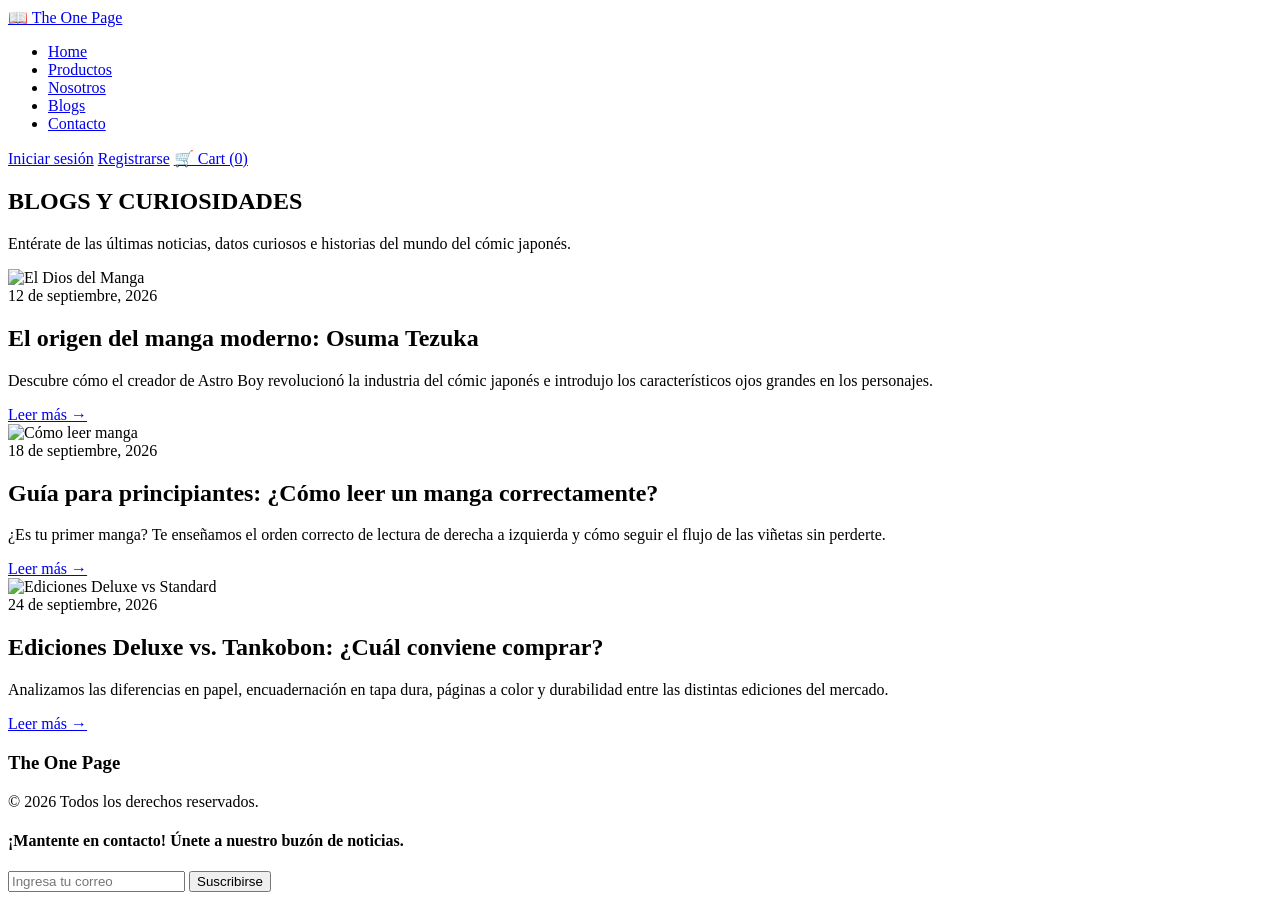
==== blogs.html @ c8a442aa "página de blogs, con 3 artículos" ====
<!DOCTYPE html>
<html lang="es">
<head>
    <meta charset="UTF-8">
    <meta name="viewport" content="width=device-width, initial-scale=1.0">
    <title>Blogs y Curiosidades - The One Page</title>
    <link rel="stylesheet" href="css/styles.css">
</head>
<body>
    <!-- encabezado y navegación principal -->
    <header class="header-main">
        <div class="logo-container">
            <a href="index.html" class="brand-logo">📖 The One Page</a>
        </div>

        <nav class="nav-menu">
            <ul>
                <li><a href="index.html">Home</a></li> 
                <li><a href="productos.html">Productos</a></li> 
                <li><a href="nosotros.html" class="active">Nosotros</a></li> 
                <li><a href="blogs.html">Blogs</a></li> 
                <li><a href="contacto.html">Contacto</a></li>
            </ul>
        </nav>

        <div class="user-cart-actions">
            <a href="login.html" class="btn-link">Iniciar sesión</a>
            <a href="registro.html" class="btn-link">Registrarse</a>
            <a href="carrito.html" class="cart-btn">🛒 Cart (<span id="cart-count">0</span>)</a>
        </div>
    </header>
    
    <!-- contenido principal -->
    <main class="main-content">
        <section class="blog-header">
            <h1>BLOGS Y CURIOSIDADES</h1>
            <p>Entérate de las últimas noticias, datos curiosos e historias del mundo del cómic japonés.</p>
        </section>

        <!-- grilla de artículos -->
        <section class="blogs-grid-section">
            <div class="blogs-grid">

                <!-- artículo 1 -->
                <article class="blog-card">
                    <img src="https://via.placeholder.com/400x200?text=Osamu+Tezuka" alt="El Dios del Manga">
                    <div class="blog-card-body">
                        <span class="blog-date"> 12 de septiembre, 2026</span>
                        <h2>El origen del manga moderno: Osuma Tezuka</h2>
                        <p>
                            Descubre cómo el creador de Astro Boy revolucionó la industria del cómic japonés 
                            e introdujo los característicos ojos grandes en los personajes.
                        </p>
                        <a href="detalle-blog.html?id=1" class="btn-link">Leer más &rarr;</a>
                    </div>
                </article>

                <!-- artículo 2 -->
                <article class="blog-card">
                    <img src="https://via.placeholder.com/400x200?text=Guia+de+Lectura" alt="Cómo leer manga">
                    <div class="blog-card-body">
                        <span class="blog-date"> 18 de septiembre, 2026</span>
                        <h2>Guía para principiantes: ¿Cómo leer un manga correctamente?</h2>
                        <p>
                            ¿Es tu primer manga? Te enseñamos el orden correcto de lectura 
                            de derecha a izquierda y cómo seguir el flujo de las viñetas sin perderte.
                        </p>
                        <a href="detalle-blog.html?id=2" class="btn-link">Leer más &rarr;</a>
                    </div>
                </article>

                <!-- artículo 3 -->
                <article class="blog-card">
                    <img src="https://via.placeholder.com/400x200?text=Ediciones+Deluxe" alt="Ediciones Deluxe vs Standard">
                    <div class="blog-card-body">
                        <span class="blog-date"> 24 de septiembre, 2026</span>
                        <h2>Ediciones Deluxe vs. Tankobon: ¿Cuál conviene comprar?</h2>
                        <p>
                            Analizamos las diferencias en papel, encuadernación en tapa dura, 
                            páginas a color y durabilidad entre las distintas ediciones del mercado.
                        </p>
                        <a href="detalle-blog.html?id=3" class="btn-link">Leer más &rarr;</a>
                    </div>
                </article>
            </div>
        </section>
    </main>

    <!-- pie de página -->
    <footer class="footer-main">
        <div class="footer-container">
            <div class="footer-info">
                <h3>The One Page</h3>
                <p>&copy; 2026 Todos los derechos reservados.</p>
            </div>

            <div class="newsletter-box">
                <h4>¡Mantente en contacto! Únete a nuestro buzón de noticias.</h4>
                <form id="newsletter-form">
                    <input type="email" placeholder="Ingresa tu correo" required>
                    <button type="submit" class="btn-secundary">Suscribirse</button>
                </form>
            </div>
        </div>
    </footer>

    <!-- Scripts -->
    <script src="js/cart.js"></script>
</body>
</html>
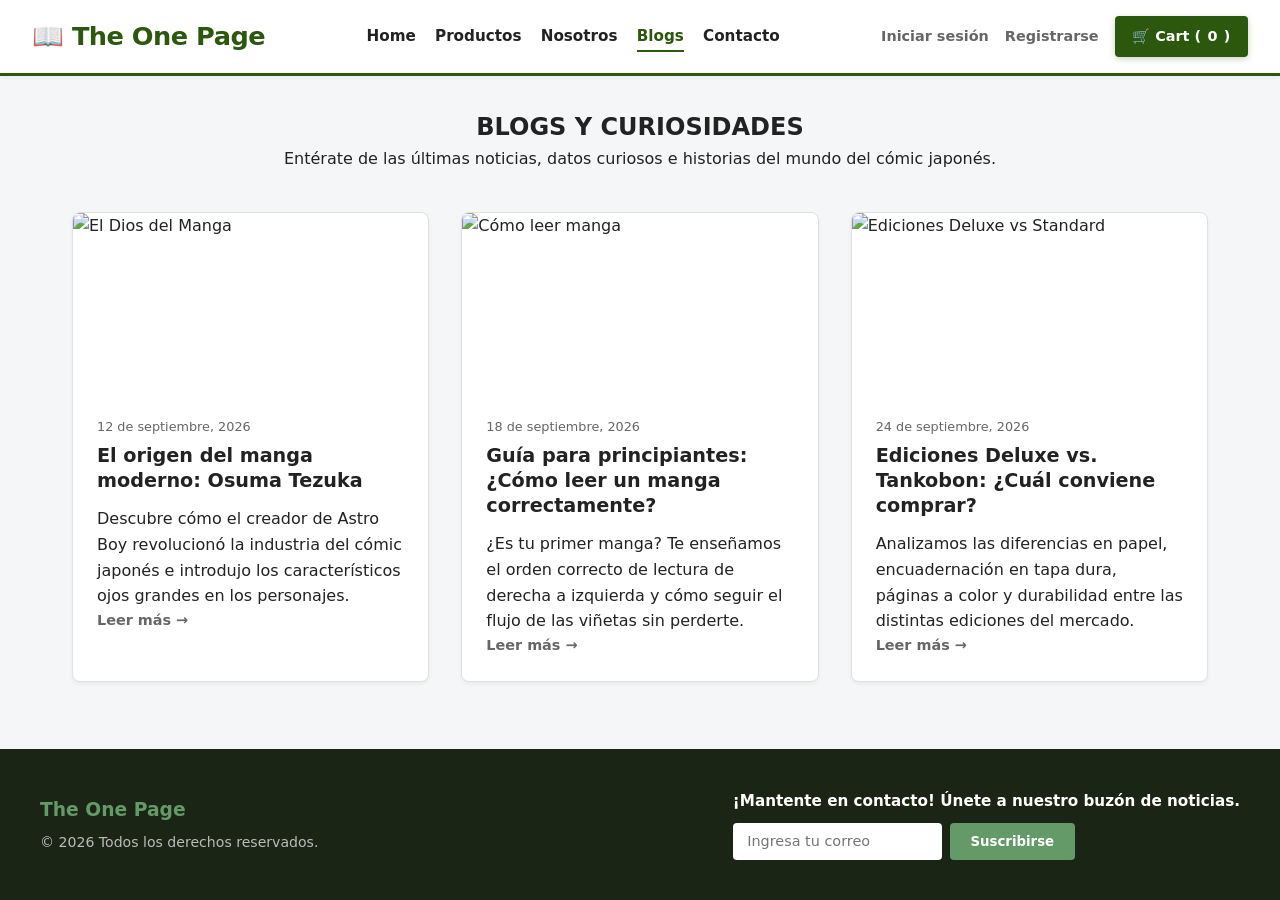
==== commit d112ce84: "estilos (y correciones menores)" ====
--- a/blogs.html
+++ b/blogs.html
@@ -17,8 +17,8 @@
             <ul>
                 <li><a href="index.html">Home</a></li> 
                 <li><a href="productos.html">Productos</a></li> 
-                <li><a href="nosotros.html" class="active">Nosotros</a></li> 
-                <li><a href="blogs.html">Blogs</a></li> 
+                <li><a href="nosotros.html">Nosotros</a></li> 
+                <li><a href="blogs.html" class="active">Blogs</a></li> 
                 <li><a href="contacto.html">Contacto</a></li>
             </ul>
         </nav>
@@ -98,7 +98,7 @@
                 <h4>¡Mantente en contacto! Únete a nuestro buzón de noticias.</h4>
                 <form id="newsletter-form">
                     <input type="email" placeholder="Ingresa tu correo" required>
-                    <button type="submit" class="btn-secundary">Suscribirse</button>
+                    <button type="submit" class="btn-secondary">Suscribirse</button>
                 </form>
             </div>
         </div>
--- a/css/styles.css
+++ b/css/styles.css
@@ -0,0 +1,1208 @@
+/* ==========================================================================
+   THE ONE PAGE - HOJA DE ESTILOS PRINCIPAL (styles.css)
+   Tienda de Mangas - Evaluación Parcial 1 (DSY1104)
+   ========================================================================== */
+
+/* --------------------------------------------------------------------------
+   1. VARIABLES GLOBALES Y RESET DE ESTILOS
+   -------------------------------------------------------------------------- */
+:root {
+  --primary-color: #2b580c;       /* Verde profundo marca */
+  --primary-hover: #1e3f08;
+  --accent-color: #639a67;        /* Verde claro de acento */
+  --bg-light: #f4f6f8;            /* Fondo principal claro */
+  --bg-card: #ffffff;             /* Fondo tarjetas y módulos */
+  --text-dark: #222222;           /* Texto principal */
+  --text-muted: #666666;          /* Texto secundario */
+  --border-color: #e0e0e0;        /* Bordes generales */
+  
+  /* Colores de Estado y Alertas */
+  --danger-color: #d9534f;        /* Stock crítico / Errores */
+  --danger-bg: #fdf2f2;
+  --success-color: #5cb85c;       /* Éxito / Stock Ok */
+  --warning-color: #f0ad4e;       /* Rol Vendedor / Advertencia */
+  
+  /* Layout y Sombras */
+  --sidebar-width: 260px;
+  --radius-sm: 4px;
+  --radius-md: 8px;
+  --radius-lg: 12px;
+  --shadow-sm: 0 2px 4px rgba(0,0,0,0.05);
+  --shadow-md: 0 4px 12px rgba(0,0,0,0.08);
+  --shadow-lg: 0 8px 24px rgba(0,0,0,0.12);
+  --transition: all 0.25s ease-in-out;
+}
+
+* {
+  box-sizing: border-box;
+  margin: 0;
+  padding: 0;
+  font-family: 'Segoe UI', system-ui, -apple-system, BlinkMacSystemFont, Roboto, sans-serif;
+}
+
+body {
+  background-color: var(--bg-light);
+  color: var(--text-dark);
+  display: flex;
+  flex-direction: column;
+  min-height: 100vh;
+  line-height: 1.6;
+}
+
+a {
+  color: var(--primary-color);
+  text-decoration: none;
+  transition: var(--transition);
+}
+
+a:hover {
+  color: var(--primary-hover);
+}
+
+img {
+  max-width: 100%;
+  height: auto;
+  display: block;
+}
+
+/* --------------------------------------------------------------------------
+   2. ENCABEZADO Y NAVEGACIÓN PÚBLICA (Header & Nav)
+   -------------------------------------------------------------------------- */
+.header-main {
+  background-color: var(--bg-card);
+  display: flex;
+  justify-content: space-between;
+  align-items: center;
+  padding: 1rem 2rem;
+  box-shadow: var(--shadow-sm);
+  position: sticky;
+  top: 0;
+  z-index: 1000;
+  border-bottom: 3px solid var(--primary-color);
+}
+
+.brand-logo {
+  font-size: 1.6rem;
+  font-weight: 800;
+  color: var(--primary-color);
+  letter-spacing: -0.5px;
+}
+
+.nav-menu ul {
+  display: flex;
+  list-style: none;
+  gap: 1.2rem;
+}
+
+.nav-menu a {
+  color: var(--text-dark);
+  font-weight: 600;
+  font-size: 0.95rem;
+  padding: 0.4rem 0;
+  position: relative;
+}
+
+.nav-menu a.active, 
+.nav-menu a:hover {
+  color: var(--primary-color);
+}
+
+.nav-menu a.active::after {
+  content: '';
+  position: absolute;
+  bottom: 0;
+  left: 0;
+  width: 100%;
+  height: 2px;
+  background-color: var(--primary-color);
+}
+
+.user-cart-actions {
+  display: flex;
+  align-items: center;
+  gap: 1rem;
+}
+
+.btn-link {
+  font-weight: 600;
+  font-size: 0.9rem;
+  color: var(--text-muted);
+}
+
+.btn-link:hover, 
+.btn-link.active {
+  color: var(--primary-color);
+}
+
+.cart-btn {
+  background-color: var(--primary-color);
+  color: #ffffff !important;
+  padding: 0.55rem 1.1rem;
+  border-radius: var(--radius-sm);
+  font-weight: 700;
+  font-size: 0.9rem;
+  display: flex;
+  align-items: center;
+  gap: 0.4rem;
+  box-shadow: 0 2px 6px rgba(43, 88, 12, 0.25);
+}
+
+.cart-btn:hover {
+  background-color: var(--primary-hover);
+  transform: translateY(-1px);
+}
+
+/* --------------------------------------------------------------------------
+   3. CONTENEDOR PRINCIPAL Y HERO BANNER
+   -------------------------------------------------------------------------- */
+.main-content {
+  flex: 1;
+  padding: 2rem;
+  max-width: 1200px;
+  margin: 0 auto;
+  width: 100%;
+}
+
+.hero-banner {
+  background: linear-gradient(135deg, #1b3a08 0%, #3a7512 100%);
+  color: #ffffff;
+  padding: 3.5rem 2rem;
+  border-radius: var(--radius-lg);
+  text-align: center;
+  margin-bottom: 2.5rem;
+  box-shadow: var(--shadow-md);
+}
+
+.hero-text h1 {
+  font-size: 2.4rem;
+  font-weight: 900;
+  letter-spacing: 1px;
+  margin-bottom: 0.8rem;
+}
+
+.hero-text p {
+  font-size: 1.15rem;
+  opacity: 0.9;
+  max-width: 600px;
+  margin: 0 auto 1.5rem auto;
+}
+
+/* --------------------------------------------------------------------------
+   4. CATÁLOGO Y TARJETAS DE PRODUCTOS (Grid & Cards)
+   -------------------------------------------------------------------------- */
+.catalog-header {
+  text-align: center;
+  margin-bottom: 2rem;
+}
+
+.catalog-header h1 {
+  font-size: 2rem;
+  color: var(--primary-color);
+  margin-bottom: 0.5rem;
+}
+
+.category-filters {
+  display: flex;
+  justify-content: center;
+  gap: 0.8rem;
+  margin-top: 1.5rem;
+  flex-wrap: wrap;
+}
+
+.filter-btn {
+  background-color: var(--bg-card);
+  border: 1px solid var(--border-color);
+  color: var(--text-dark);
+  padding: 0.5rem 1.2rem;
+  border-radius: 20px;
+  font-weight: 600;
+  cursor: pointer;
+  transition: var(--transition);
+}
+
+.filter-btn:hover, 
+.filter-btn.active {
+  background-color: var(--primary-color);
+  color: #ffffff;
+  border-color: var(--primary-color);
+}
+
+.product-grid {
+  display: grid;
+  grid-template-columns: repeat(3, 1fr);
+  gap: 1.2rem;
+}
+
+.product-card {
+  background-color: var(--bg-card);
+  border: 1px solid var(--border-color);
+  border-radius: var(--radius-md);
+  padding: 0.8rem;
+  text-align: center;
+  display: flex;
+  flex-direction: column;
+  justify-content: space-between;
+  transition: var(--transition);
+  box-shadow: var(--shadow-sm);
+  position: relative;
+}
+
+.product-card:hover {
+  transform: translateY(-4px);
+  box-shadow: var(--shadow-md);
+  border-color: var(--accent-color);
+}
+
+.product-card img {
+  height: 150px;
+  object-fit: contain;
+  margin: 0 auto 0.5rem auto;
+  border-radius: var(--radius-sm);
+}
+
+.category-badge {
+  display: inline-block;
+  background-color: #e8f5e9;
+  color: var(--primary-color);
+  font-size: 0.75rem;
+  font-weight: 700;
+  padding: 0.2rem 0.6rem;
+  border-radius: 12px;
+  text-transform: uppercase;
+  margin-bottom: 0.5rem;
+  align-self: center;
+}
+
+.product-card h3 {
+  font-size: 0.95rem;
+  font-weight: 700;
+  margin-bottom: 0.3rem;
+  line-height: 1.3;
+}
+
+.product-card h3 a {
+  color: var(--text-dark);
+}
+
+.product-card h3 a:hover {
+  color: var(--primary-color);
+}
+
+.product-card .price {
+  font-size: 1.1rem;
+  font-weight: 800;
+  color: var(--primary-color);
+  margin-bottom: 0.6rem;
+}
+
+/* --------------------------------------------------------------------------
+   5. DETALLE DE PRODUCTO (Ficha Técnica)
+   -------------------------------------------------------------------------- */
+.breadcrumbs {
+  margin-bottom: 1.5rem;
+  font-size: 0.9rem;
+  color: var(--text-muted);
+}
+
+.detail-card {
+  background-color: var(--bg-card);
+  border: 1px solid var(--border-color);
+  border-radius: var(--radius-lg);
+  padding: 2.5rem;
+  display: grid;
+  grid-template-columns: 1fr 1.5fr;
+  gap: 2.5rem;
+  box-shadow: var(--shadow-md);
+  margin-bottom: 3rem;
+}
+
+.detail-image-box img {
+  width: 100%;
+  max-height: 420px;
+  object-fit: contain;
+  border-radius: var(--radius-md);
+  background-color: #fafafa;
+  border: 1px solid var(--border-color);
+}
+
+.detail-info-box {
+  display: flex;
+  flex-direction: column;
+}
+
+.product-code {
+  color: var(--text-muted);
+  font-size: 0.85rem;
+  margin-bottom: 0.5rem;
+}
+
+.detail-info-box h1 {
+  font-size: 2.2rem;
+  color: var(--text-dark);
+  margin-bottom: 0.8rem;
+  line-height: 1.2;
+}
+
+.detail-price {
+  font-size: 2rem;
+  font-weight: 900;
+  color: var(--primary-color);
+  margin-bottom: 1.2rem;
+}
+
+.stock-status {
+  margin-bottom: 1.5rem;
+  padding: 0.8rem 1rem;
+  background-color: #f9f9f9;
+  border-radius: var(--radius-sm);
+  border-left: 4px solid var(--primary-color);
+}
+
+.alert-stock {
+  color: var(--danger-color);
+  font-weight: 700;
+  display: block;
+  margin-top: 0.3rem;
+}
+
+.description {
+  color: var(--text-muted);
+  margin-bottom: 2rem;
+  font-size: 1rem;
+}
+
+.purchase-actions {
+  display: flex;
+  align-items: center;
+  gap: 1.5rem;
+  margin-top: auto;
+}
+
+.quantity-selector {
+  display: flex;
+  align-items: center;
+  gap: 0.6rem;
+}
+
+.quantity-selector input {
+  width: 70px;
+  padding: 0.6rem;
+  border: 1px solid var(--border-color);
+  border-radius: var(--radius-sm);
+  text-align: center;
+  font-weight: bold;
+}
+
+/* --------------------------------------------------------------------------
+   6. CARRITO DE COMPRAS (Tabla y Resumen)
+   -------------------------------------------------------------------------- */
+.cart-section h1 {
+  font-size: 2rem;
+  color: var(--primary-color);
+  margin-bottom: 0.3rem;
+}
+
+.cart-subtitle {
+  color: var(--text-muted);
+  margin-bottom: 2rem;
+}
+
+.cart-table-wrapper {
+  background-color: var(--bg-card);
+  border: 1px solid var(--border-color);
+  border-radius: var(--radius-md);
+  overflow-x: auto;
+  box-shadow: var(--shadow-sm);
+  margin-bottom: 2rem;
+}
+
+.cart-table {
+  width: 100%;
+  border-collapse: collapse;
+  text-align: left;
+}
+
+.cart-table th, 
+.cart-table td {
+  padding: 1rem 1.2rem;
+  border-bottom: 1px solid var(--border-color);
+  vertical-align: middle;
+}
+
+.cart-table th {
+  background-color: #f8f9fa;
+  font-weight: 700;
+  color: var(--text-dark);
+}
+
+.cart-img-col img {
+  width: 50px;
+  height: 65px;
+  object-fit: cover;
+  border-radius: var(--radius-sm);
+}
+
+.cart-qty-input {
+  width: 60px;
+  padding: 0.4rem;
+  border: 1px solid var(--border-color);
+  border-radius: var(--radius-sm);
+  text-align: center;
+}
+
+.cart-summary-card {
+  background-color: var(--bg-card);
+  border: 1px solid var(--border-color);
+  border-radius: var(--radius-md);
+  padding: 1.8rem;
+  max-width: 400px;
+  margin-left: auto;
+  box-shadow: var(--shadow-md);
+}
+
+.cart-summary-card h3 {
+  font-size: 1.3rem;
+  margin-bottom: 1.2rem;
+  border-bottom: 2px solid var(--primary-color);
+  padding-bottom: 0.5rem;
+}
+
+.summary-line {
+  display: flex;
+  justify-content: space-between;
+  margin-bottom: 0.8rem;
+  font-size: 1.05rem;
+}
+
+.total-line {
+  font-size: 1.3rem;
+  color: var(--primary-color);
+  margin-top: 1rem;
+}
+
+.summary-actions {
+  display: flex;
+  flex-direction: column;
+  gap: 0.8rem;
+  margin-top: 1.5rem;
+}
+
+.empty-cart-msg {
+  padding: 3rem;
+  text-align: center;
+  background-color: var(--bg-card);
+  border-radius: var(--radius-md);
+}
+
+/* --------------------------------------------------------------------------
+   7. FORMULARIOS (Login, Registro, Contacto, Admin)
+   -------------------------------------------------------------------------- */
+.login-section, 
+.register-section, 
+.contact-section {
+  display: flex;
+  justify-content: center;
+  align-items: center;
+  padding: 2rem 0;
+}
+
+.login-card, 
+.register-card, 
+.contact-card {
+  background-color: var(--bg-card);
+  border: 1px solid var(--border-color);
+  border-radius: var(--radius-lg);
+  padding: 2.5rem;
+  width: 100%;
+  max-width: 580px;
+  box-shadow: var(--shadow-md);
+}
+
+.login-card h1, 
+.register-card h1, 
+.contact-card h1 {
+  font-size: 1.8rem;
+  color: var(--primary-color);
+  margin-bottom: 0.4rem;
+  text-align: center;
+}
+
+.login-subtitle, 
+.register-subtitle, 
+.contact-subtitle {
+  text-align: center;
+  color: var(--text-muted);
+  margin-bottom: 2rem;
+  font-size: 0.95rem;
+}
+
+.form-group {
+  margin-bottom: 1.4rem;
+  display: flex;
+  flex-direction: column;
+}
+
+.form-group label {
+  font-weight: 700;
+  font-size: 0.85rem;
+  margin-bottom: 0.4rem;
+  color: var(--text-dark);
+  letter-spacing: 0.5px;
+}
+
+.form-group input, 
+.form-group select, 
+.form-group textarea {
+  width: 100%;
+  padding: 0.75rem 0.9rem;
+  border: 1px solid var(--border-color);
+  border-radius: var(--radius-sm);
+  font-size: 0.95rem;
+  transition: var(--transition);
+  background-color: #fafafa;
+}
+
+.form-group input:focus, 
+.form-group select:focus, 
+.form-group textarea:focus {
+  outline: none;
+  border-color: var(--primary-color);
+  background-color: #ffffff;
+  box-shadow: 0 0 0 3px rgba(43, 88, 12, 0.1);
+}
+
+.form-grid-2col {
+  display: grid;
+  grid-template-columns: 1fr 1fr;
+  gap: 1.2rem;
+}
+
+.char-counter {
+  font-size: 0.75rem;
+  color: var(--text-muted);
+  text-align: right;
+  margin-top: 0.2rem;
+}
+
+/* --------------------------------------------------------------------------
+   8. BOTONES Y COMPONENTES REUTILIZABLES
+   -------------------------------------------------------------------------- */
+.btn-primary {
+  background-color: var(--primary-color);
+  color: #ffffff;
+  border: none;
+  padding: 0.8rem 1.6rem;
+  border-radius: var(--radius-sm);
+  font-weight: 700;
+  font-size: 0.95rem;
+  cursor: pointer;
+  transition: var(--transition);
+  text-align: center;
+  display: inline-block;
+}
+
+.btn-primary:hover {
+  background-color: var(--primary-hover);
+  color: #ffffff;
+}
+
+.btn-secondary {
+  background-color: var(--accent-color);
+  color: #ffffff;
+  border: none;
+  padding: 0.7rem 1.3rem;
+  border-radius: var(--radius-sm);
+  font-weight: 700;
+  cursor: pointer;
+  transition: var(--transition);
+  text-align: center;
+  display: inline-block;
+}
+
+.btn-secondary:hover {
+  background-color: #4f8053;
+  color: #ffffff;
+}
+
+.btn-block {
+  width: 100%;
+  display: block;
+}
+
+.btn-action-sm {
+  background-color: #f0f4f8;
+  color: var(--primary-color);
+  border: 1px solid #d0dbe5;
+  padding: 0.35rem 0.7rem;
+  border-radius: var(--radius-sm);
+  font-size: 0.82rem;
+  font-weight: 700;
+  cursor: pointer;
+}
+
+.btn-danger-sm {
+  background-color: var(--danger-bg);
+  color: var(--danger-color);
+  border: 1px solid #f5c6cb;
+  padding: 0.35rem 0.7rem;
+  border-radius: var(--radius-sm);
+  font-size: 0.82rem;
+  font-weight: 700;
+  cursor: pointer;
+}
+
+.btn-danger-sm:hover {
+  background-color: var(--danger-color);
+  color: #ffffff;
+}
+
+/* --------------------------------------------------------------------------
+   9. VISTAS INFORMATIVAS (Nosotros, Blogs, Detalle Blog)
+   -------------------------------------------------------------------------- */
+.about-card {
+  background-color: var(--bg-card);
+  padding: 2.5rem;
+  border-radius: var(--radius-lg);
+  border: 1px solid var(--border-color);
+  margin-bottom: 2.5rem;
+  box-shadow: var(--shadow-sm);
+}
+
+.values-grid {
+  display: grid;
+  grid-template-columns: repeat(auto-fit, minmax(280px, 1fr));
+  gap: 1.2rem;
+}
+
+.value-card {
+  background-color: var(--bg-card);
+  padding: 1.8rem;
+  border-radius: var(--radius-md);
+  border: 1px solid var(--border-color);
+  box-shadow: var(--shadow-sm);
+}
+
+.value-card h3 {
+  color: var(--primary-color);
+  margin-bottom: 0.6rem;
+}
+
+.blog-header {
+  text-align: center;
+  margin-bottom: 2.5rem;
+}
+
+.blogs-grid {
+  display: grid;
+  grid-template-columns: repeat(auto-fill, minmax(320px, 1fr));
+  gap: 2rem;
+}
+
+.blog-card {
+  background-color: var(--bg-card);
+  border: 1px solid var(--border-color);
+  border-radius: var(--radius-md);
+  overflow: hidden;
+  box-shadow: var(--shadow-sm);
+  display: flex;
+  flex-direction: column;
+}
+
+.blog-card img {
+  width: 100%;
+  height: 180px;
+  object-fit: cover;
+}
+
+.blog-card-body {
+  padding: 1.5rem;
+  display: flex;
+  flex-direction: column;
+  flex: 1;
+}
+
+.blog-date {
+  font-size: 0.8rem;
+  color: var(--text-muted);
+  margin-bottom: 0.4rem;
+}
+
+.blog-card-body h2 {
+  font-size: 1.2rem;
+  margin-bottom: 0.8rem;
+  line-height: 1.3;
+}
+
+.blog-detail-container {
+  background-color: var(--bg-card);
+  border: 1px solid var(--border-color);
+  border-radius: var(--radius-lg);
+  padding: 3rem;
+  max-width: 900px;
+  margin: 0 auto 2rem auto;
+  box-shadow: var(--shadow-md);
+}
+
+.blog-post-header h1 {
+  font-size: 2.2rem;
+  color: var(--text-dark);
+  margin-bottom: 0.8rem;
+}
+
+.blog-meta {
+  color: var(--text-muted);
+  font-size: 0.9rem;
+  margin-bottom: 2rem;
+}
+
+.blog-post-image img {
+  width: 100%;
+  max-height: 400px;
+  object-fit: cover;
+  border-radius: var(--radius-md);
+  margin-bottom: 2rem;
+}
+
+.blog-post-body p {
+  margin-bottom: 1.2rem;
+  font-size: 1.05rem;
+}
+
+.blog-post-body blockquote {
+  border-left: 4px solid var(--primary-color);
+  padding-left: 1.2rem;
+  margin: 1.8rem 0;
+  font-style: italic;
+  color: var(--text-muted);
+}
+
+/* --------------------------------------------------------------------------
+   10. LAYOUT Y PANEL ADMINISTRATIVO (Admin Dashboard)
+   -------------------------------------------------------------------------- */
+.admin-body {
+  background-color: #f0f2f5;
+}
+
+.admin-layout {
+  display: flex;
+  min-height: 100vh;
+}
+
+.admin-sidebar {
+  width: var(--sidebar-width);
+  background-color: #1a2515;
+  color: #ffffff;
+  padding: 1.8rem 1.2rem;
+  display: flex;
+  flex-direction: column;
+  flex-shrink: 0;
+}
+
+.sidebar-brand {
+  margin-bottom: 2rem;
+  padding-bottom: 1rem;
+  border-bottom: 1px solid rgba(255,255,255,0.1);
+}
+
+.sidebar-brand h2 {
+  font-size: 1.3rem;
+  color: #ffffff;
+}
+
+.sidebar-brand small {
+  color: var(--accent-color);
+}
+
+.role-selector-box {
+  background-color: rgba(255,255,255,0.05);
+  padding: 0.8rem;
+  border-radius: var(--radius-sm);
+  margin-bottom: 1.8rem;
+}
+
+.role-selector-box label {
+  display: block;
+  font-size: 0.8rem;
+  margin-bottom: 0.3rem;
+  color: #cccccc;
+}
+
+.role-selector-box select {
+  width: 100%;
+  padding: 0.4rem;
+  border-radius: var(--radius-sm);
+  border: none;
+  font-weight: bold;
+}
+
+.admin-nav ul {
+  list-style: none;
+  display: flex;
+  flex-direction: column;
+  gap: 0.5rem;
+}
+
+.admin-nav a {
+  color: #dddddd;
+  padding: 0.75rem 1rem;
+  border-radius: var(--radius-sm);
+  display: block;
+  font-weight: 600;
+  font-size: 0.92rem;
+}
+
+.admin-nav a:hover, 
+.admin-nav a.active {
+  background-color: var(--primary-color);
+  color: #ffffff;
+}
+
+.logout-btn {
+  color: #ff8888 !important;
+  margin-top: 2rem;
+}
+
+.admin-main {
+  flex: 1;
+  padding: 2rem;
+  overflow-y: auto;
+}
+
+.admin-header {
+  display: flex;
+  justify-content: space-between;
+  align-items: center;
+  margin-bottom: 2rem;
+  background-color: var(--bg-card);
+  padding: 1.2rem 1.8rem;
+  border-radius: var(--radius-md);
+  box-shadow: var(--shadow-sm);
+}
+
+.admin-header h1 {
+  font-size: 1.5rem;
+  color: var(--text-dark);
+}
+
+.badge-role {
+  background-color: var(--primary-color);
+  color: #ffffff;
+  padding: 0.25rem 0.7rem;
+  border-radius: 12px;
+  font-size: 0.8rem;
+  font-weight: bold;
+  margin-left: 0.5rem;
+}
+
+.metrics-grid {
+  display: grid;
+  grid-template-columns: repeat(auto-fit, minmax(220px, 1fr));
+  gap: 1.5rem;
+  margin-bottom: 2rem;
+}
+
+.metric-card {
+  background-color: var(--bg-card);
+  padding: 1.5rem;
+  border-radius: var(--radius-md);
+  box-shadow: var(--shadow-sm);
+  display: flex;
+  align-items: center;
+  gap: 1.2rem;
+  border: 1px solid var(--border-color);
+}
+
+.metric-icon {
+  font-size: 2.2rem;
+}
+
+.metric-info h3 {
+  font-size: 0.85rem;
+  color: var(--text-muted);
+  text-transform: uppercase;
+}
+
+.metric-value {
+  font-size: 1.8rem;
+  font-weight: 800;
+  color: var(--text-dark);
+}
+
+.alert-card {
+  border-left: 5px solid var(--danger-color);
+}
+
+.alert-card .metric-value {
+  color: var(--danger-color);
+}
+
+.admin-section {
+  background-color: var(--bg-card);
+  padding: 1.8rem;
+  border-radius: var(--radius-md);
+  box-shadow: var(--shadow-sm);
+  margin-bottom: 2rem;
+  border: 1px solid var(--border-color);
+}
+
+.section-header {
+  margin-bottom: 1.2rem;
+}
+
+.admin-table {
+  width: 100%;
+  border-collapse: collapse;
+  font-size: 0.92rem;
+}
+
+.admin-table th, 
+.admin-table td {
+  padding: 0.85rem 1rem;
+  border-bottom: 1px solid var(--border-color);
+  text-align: left;
+}
+
+.admin-table th {
+  background-color: #fafafa;
+  font-weight: 700;
+}
+
+.row-alert {
+  background-color: var(--danger-bg);
+}
+
+.status-badge {
+  padding: 0.2rem 0.6rem;
+  border-radius: 10px;
+  font-size: 0.78rem;
+  font-weight: 700;
+}
+
+.status-badge.success {
+  background-color: #e8f5e9;
+  color: var(--success-color);
+}
+
+.status-badge.danger {
+  background-color: #fde8e8;
+  color: var(--danger-color);
+}
+
+.role-badge {
+  padding: 0.2rem 0.6rem;
+  border-radius: 10px;
+  font-size: 0.78rem;
+  font-weight: 700;
+}
+
+.role-badge.administrador {
+  background-color: #e8f5e9;
+  color: var(--primary-color);
+}
+
+.role-badge.vendedor {
+  background-color: #fff8e1;
+  color: #b78103;
+}
+
+.role-badge.cliente {
+  background-color: #e3f2fd;
+  color: #1976d2;
+}
+
+.alert-box-warning {
+  background-color: #fff3cd;
+  color: #856404;
+  border: 1px solid #ffeeba;
+  padding: 0.8rem 1rem;
+  border-radius: var(--radius-sm);
+  font-size: 0.9rem;
+}
+
+.table-header-controls {
+  display: flex;
+  justify-content: space-between;
+  align-items: center;
+  margin-bottom: 1.2rem;
+  flex-wrap: wrap;
+  gap: 1rem;
+}
+
+.search-filter-box {
+  display: flex;
+  gap: 0.8rem;
+}
+
+.search-filter-box input, 
+.search-filter-box select {
+  padding: 0.5rem 0.8rem;
+  border: 1px solid var(--border-color);
+  border-radius: var(--radius-sm);
+}
+
+.form-actions-bar {
+  display: flex;
+  gap: 1rem;
+  margin-top: 1.5rem;
+}
+
+/* --------------------------------------------------------------------------
+   11. PIE DE PÁGINA (Footer)
+   -------------------------------------------------------------------------- */
+.footer-main {
+  background-color: #1a2515;
+  color: #ffffff;
+  padding: 2.5rem 2rem;
+  margin-top: auto;
+}
+
+.footer-container {
+  max-width: 1200px;
+  margin: 0 auto;
+  display: flex;
+  justify-content: space-between;
+  align-items: center;
+  flex-wrap: wrap;
+  gap: 2rem;
+}
+
+.footer-info h3 {
+  color: var(--accent-color);
+  margin-bottom: 0.4rem;
+}
+
+.footer-info p {
+  color: #bbbbbb;
+  font-size: 0.88rem;
+}
+
+.newsletter-box h4 {
+  font-size: 0.95rem;
+  margin-bottom: 0.6rem;
+}
+
+.newsletter-box form {
+  display: flex;
+  gap: 0.5rem;
+}
+
+.newsletter-box input {
+  padding: 0.6rem 0.9rem;
+  border-radius: var(--radius-sm);
+  border: none;
+  font-size: 0.9rem;
+}
+
+/* --------------------------------------------------------------------------
+   12. DISEÑO RESPONSIVO (Media Queries)
+   -------------------------------------------------------------------------- */
+@media (max-width: 992px) {
+  .detail-card {
+    grid-template-columns: 1fr;
+  }
+  
+  .admin-layout {
+    flex-direction: column;
+  }
+  
+  .admin-sidebar {
+    width: 100%;
+  }
+}
+
+@media (max-width: 768px) {
+  .header-main {
+    flex-direction: column;
+    gap: 1rem;
+    padding: 1rem;
+  }
+  
+  .nav-menu ul {
+    gap: 1rem;
+    flex-wrap: wrap;
+    justify-content: center;
+  }
+  
+  .form-grid-2col {
+    grid-template-columns: 1fr;
+  }
+  
+  .footer-container {
+    flex-direction: column;
+    text-align: center;
+  }
+  
+  .newsletter-box form {
+    flex-direction: column;
+  }
+}
+
+
+/* --------------------------------------------------------------------------
+   13. SECCIÓN DESARROLLADORES (Nosotros)
+   -------------------------------------------------------------------------- */
+.developer-card {
+  margin-top: 2.5rem;
+}
+
+.developer-box {
+  display: flex;
+  gap: 1.5rem;
+  align-items: center;
+  flex-wrap: wrap;
+  margin-top: 1.2rem;
+  background-color: #f9fbf8;
+  padding: 1.5rem;
+  border-radius: var(--radius-md);
+  border: 1px solid #e2ebd9;
+}
+
+.developer-avatar {
+  font-size: 2.8rem;
+  background: #e8f5e9;
+  padding: 1rem;
+  border-radius: 50%;
+  display: flex;
+  align-items: center;
+  justify-content: center;
+  width: 75px;
+  height: 75px;
+  flex-shrink: 0;
+}
+
+.developer-info {
+  flex: 1;
+  min-width: 260px;
+}
+
+.developer-name {
+  color: var(--primary-color);
+  font-size: 1.3rem;
+  margin-bottom: 0.2rem;
+}
+
+.developer-role {
+  font-weight: 700;
+  color: var(--text-dark);
+  margin-bottom: 0.6rem;
+  font-size: 0.95rem;
+}
+
+.developer-desc {
+  color: var(--text-muted);
+  font-size: 0.92rem;
+  line-height: 1.6;
+}
+
+
+@media (max-width: 992px) {
+  .product-grid {
+    grid-template-columns: repeat(2, 1fr);
+  }
+}
+
+@media (max-width: 576px) {
+  .product-grid {
+    grid-template-columns: 1fr;
+  }
+}
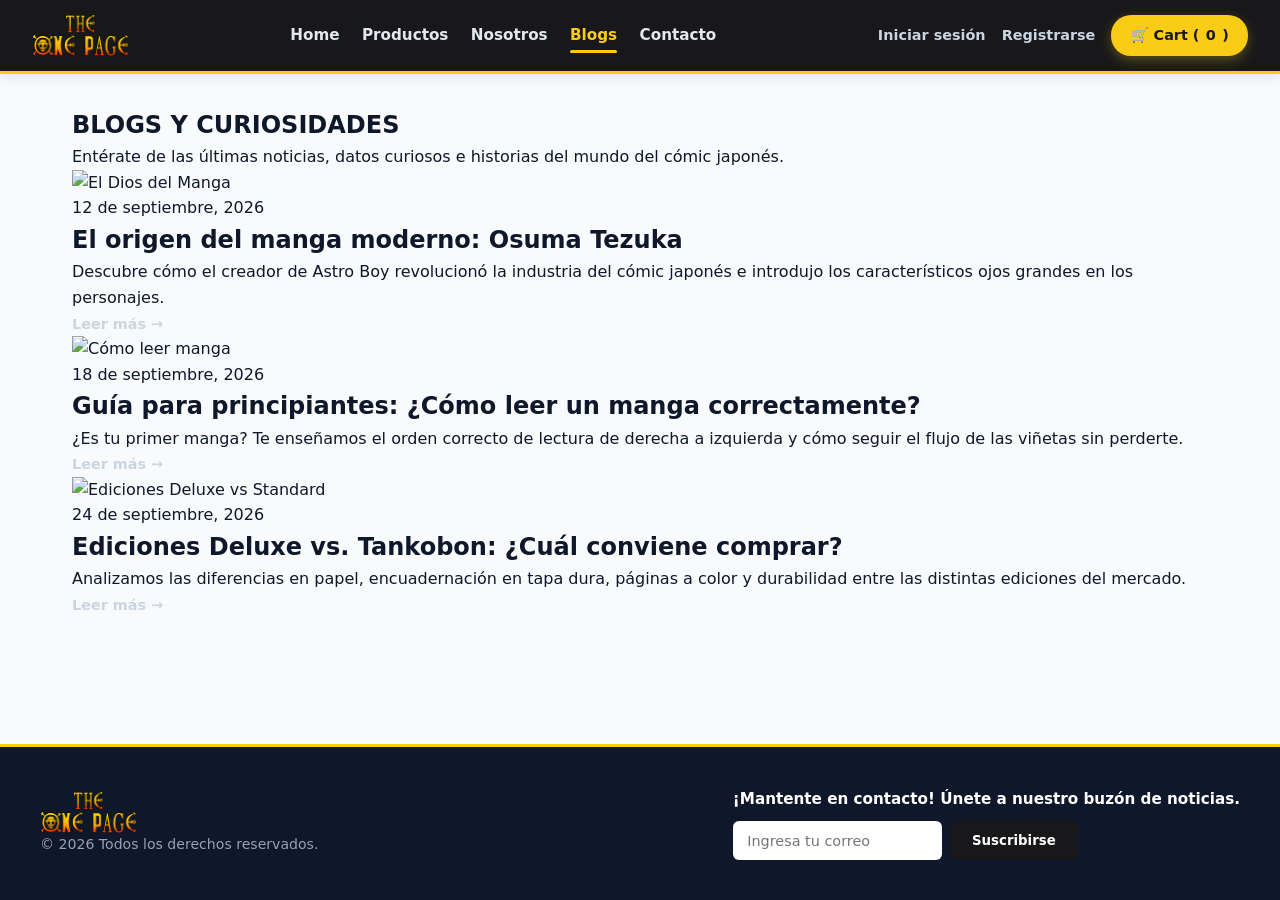
==== commit 0fff3ab7: "cambio de logo y colores" ====
--- a/blogs.html
+++ b/blogs.html
@@ -7,11 +7,19 @@
     <link rel="stylesheet" href="css/styles.css">
 </head>
 <body>
-    <!-- encabezado y navegación principal -->
+    <!-- Pantalla de Carga -->
+    <div id="preloader">
+        <div class="preloader-content">
+            <img src="img/logo.png" alt="Cargando The One Page..." class="preloader-logo">
+            <div class="spinner"></div>
+        </div>
+    </div>
+
+    <!-- Encabezado y Navegación Principal -->
     <header class="header-main">
-        <div class="logo-container">
-            <a href="index.html" class="brand-logo">📖 The One Page</a>
-        </div>
+        <a href="index.html" class="brand-logo">
+            <img src="img/logo.png" alt="The One Page Logo" class="header-logo">
+        </a>
 
         <nav class="nav-menu">
             <ul>
@@ -86,11 +94,13 @@
         </section>
     </main>
 
-    <!-- pie de página -->
+    <!-- Pie de Página (Footer) -->
     <footer class="footer-main">
         <div class="footer-container">
             <div class="footer-info">
-                <h3>The One Page</h3>
+                <a href="index.html" class="brand-logo">
+                    <img src="img/logo.png" alt="The One Page Logo" class="header-logo">
+                </a>
                 <p>&copy; 2026 Todos los derechos reservados.</p>
             </div>
 
--- a/css/styles.css
+++ b/css/styles.css
@@ -1,43 +1,46 @@
 /* ==========================================================================
-   THE ONE PAGE - HOJA DE ESTILOS PRINCIPAL (styles.css)
+   THE ONE PAGE - HOJA DE ESTILOS INSPIRADA EN BANANA MANGA STORE (styles-v5.css)
    Tienda de Mangas - Evaluación Parcial 1 (DSY1104)
    ========================================================================== */
 
 /* --------------------------------------------------------------------------
-   1. VARIABLES GLOBALES Y RESET DE ESTILOS
+   1. VARIABLES GLOBALES Y RESET DE ESTILOS (Paleta Banana / Manga Store)
    -------------------------------------------------------------------------- */
 :root {
-  --primary-color: #2b580c;       /* Verde profundo marca */
-  --primary-hover: #1e3f08;
-  --accent-color: #639a67;        /* Verde claro de acento */
-  --bg-light: #f4f6f8;            /* Fondo principal claro */
-  --bg-card: #ffffff;             /* Fondo tarjetas y módulos */
-  --text-dark: #222222;           /* Texto principal */
-  --text-muted: #666666;          /* Texto secundario */
-  --border-color: #e0e0e0;        /* Bordes generales */
+  --primary-color: #facc15;       /* Amarillo Banano Vibrante */
+  --primary-hover: #eab308;       /* Amarillo/Ámbar al pasar el cursor */
+  --primary-dark: #d97706;        /* Tono dorado oscuro */
+  --dark-bg: #18181b;             /* Negro Carbón / Oscuro elegante */
+  --dark-hover: #27272a;          /* Negro suave */
+  --accent-color: #18181b;        /* Contraste oscuro principal */
+  --bg-light: #f8fafc;            /* Fondo general claro suave */
+  --bg-card: #ffffff;             /* Fondo blanco para tarjetas */
+  --text-dark: #0f172a;           /* Texto oscuro de alta legibilidad */
+  --text-muted: #64748b;          /* Texto secundario gris */
+  --border-color: #e2e8f0;        /* Bordes sutiles */
   
   /* Colores de Estado y Alertas */
-  --danger-color: #d9534f;        /* Stock crítico / Errores */
-  --danger-bg: #fdf2f2;
-  --success-color: #5cb85c;       /* Éxito / Stock Ok */
-  --warning-color: #f0ad4e;       /* Rol Vendedor / Advertencia */
+  --danger-color: #ef4444;        /* Stock crítico / Errores (Rojo vivo) */
+  --danger-bg: #fef2f2;
+  --success-color: #22c55e;       /* Éxito / Stock Ok */
+  --warning-color: #f59e0b;       /* Rol Vendedor / Advertencia */
   
   /* Layout y Sombras */
   --sidebar-width: 260px;
-  --radius-sm: 4px;
-  --radius-md: 8px;
-  --radius-lg: 12px;
-  --shadow-sm: 0 2px 4px rgba(0,0,0,0.05);
-  --shadow-md: 0 4px 12px rgba(0,0,0,0.08);
-  --shadow-lg: 0 8px 24px rgba(0,0,0,0.12);
-  --transition: all 0.25s ease-in-out;
+  --radius-sm: 6px;
+  --radius-md: 10px;
+  --radius-lg: 16px;
+  --shadow-sm: 0 2px 4px rgba(0,0,0,0.04);
+  --shadow-md: 0 4px 14px rgba(0,0,0,0.08);
+  --shadow-lg: 0 10px 25px rgba(0,0,0,0.12);
+  --transition: all 0.25s cubic-bezier(0.4, 0, 0.2, 1);
 }
 
 * {
   box-sizing: border-box;
   margin: 0;
   padding: 0;
-  font-family: 'Segoe UI', system-ui, -apple-system, BlinkMacSystemFont, Roboto, sans-serif;
+  font-family: 'Inter', 'Segoe UI', system-ui, -apple-system, BlinkMacSystemFont, Roboto, sans-serif;
 }
 
 body {
@@ -50,7 +53,7 @@
 }
 
 a {
-  color: var(--primary-color);
+  color: var(--dark-bg);
   text-decoration: none;
   transition: var(--transition);
 }
@@ -66,15 +69,16 @@
 }
 
 /* --------------------------------------------------------------------------
-   2. ENCABEZADO Y NAVEGACIÓN PÚBLICA (Header & Nav)
+   2. ENCABEZADO Y NAVEGACIÓN PÚBLICA (Estilo Banana Manga Store)
    -------------------------------------------------------------------------- */
 .header-main {
-  background-color: var(--bg-card);
+  background-color: var(--dark-bg);
+  color: #ffffff;
   display: flex;
   justify-content: space-between;
   align-items: center;
-  padding: 1rem 2rem;
-  box-shadow: var(--shadow-sm);
+  padding: 0.9rem 2rem;
+  box-shadow: var(--shadow-md);
   position: sticky;
   top: 0;
   z-index: 1000;
@@ -82,20 +86,29 @@
 }
 
 .brand-logo {
-  font-size: 1.6rem;
-  font-weight: 800;
-  color: var(--primary-color);
+  font-size: 1.5rem;
+  font-weight: 900;
+  color: var(--primary-color) !important;
   letter-spacing: -0.5px;
+  display: flex;
+  align-items: center;
+  gap: 0.6rem;
+}
+
+.header-logo {
+  height: 42px;
+  width: auto;
+  object-fit: contain;
 }
 
 .nav-menu ul {
   display: flex;
   list-style: none;
-  gap: 1.2rem;
+  gap: 1.4rem;
 }
 
 .nav-menu a {
-  color: var(--text-dark);
+  color: #e2e8f0;
   font-weight: 600;
   font-size: 0.95rem;
   padding: 0.4rem 0;
@@ -110,11 +123,12 @@
 .nav-menu a.active::after {
   content: '';
   position: absolute;
-  bottom: 0;
+  bottom: -2px;
   left: 0;
   width: 100%;
-  height: 2px;
+  height: 3px;
   background-color: var(--primary-color);
+  border-radius: 2px;
 }
 
 .user-cart-actions {
@@ -126,7 +140,7 @@
 .btn-link {
   font-weight: 600;
   font-size: 0.9rem;
-  color: var(--text-muted);
+  color: #cbd5e1;
 }
 
 .btn-link:hover, 
@@ -136,24 +150,26 @@
 
 .cart-btn {
   background-color: var(--primary-color);
-  color: #ffffff !important;
-  padding: 0.55rem 1.1rem;
-  border-radius: var(--radius-sm);
-  font-weight: 700;
+  color: var(--dark-bg) !important;
+  padding: 0.55rem 1.2rem;
+  border-radius: 20px;
+  font-weight: 800;
   font-size: 0.9rem;
   display: flex;
   align-items: center;
   gap: 0.4rem;
-  box-shadow: 0 2px 6px rgba(43, 88, 12, 0.25);
+  box-shadow: 0 4px 12px rgba(250, 204, 21, 0.3);
+  transition: var(--transition);
 }
 
 .cart-btn:hover {
   background-color: var(--primary-hover);
-  transform: translateY(-1px);
+  transform: translateY(-2px);
+  box-shadow: 0 6px 16px rgba(250, 204, 21, 0.4);
 }
 
 /* --------------------------------------------------------------------------
-   3. CONTENEDOR PRINCIPAL Y HERO BANNER
+   3. CONTENEDOR PRINCIPAL Y HERO BANNER (Banana Style)
    -------------------------------------------------------------------------- */
 .main-content {
   flex: 1;
@@ -164,31 +180,46 @@
 }
 
 .hero-banner {
-  background: linear-gradient(135deg, #1b3a08 0%, #3a7512 100%);
+  background: linear-gradient(135deg, #18181b 0%, #27272a 60%, #3f3204 100%);
   color: #ffffff;
   padding: 3.5rem 2rem;
   border-radius: var(--radius-lg);
   text-align: center;
   margin-bottom: 2.5rem;
   box-shadow: var(--shadow-md);
+  border: 1px solid rgba(250, 204, 21, 0.2);
+  position: relative;
+  overflow: hidden;
+}
+
+.hero-banner::after {
+  content: '';
+  position: absolute;
+  top: 0;
+  right: 0;
+  width: 200px;
+  height: 200px;
+  background: radial-gradient(circle, rgba(250, 204, 21, 0.15) 0%, transparent 70%);
+  pointer-events: none;
 }
 
 .hero-text h1 {
-  font-size: 2.4rem;
+  font-size: 2.5rem;
   font-weight: 900;
-  letter-spacing: 1px;
+  letter-spacing: -0.5px;
   margin-bottom: 0.8rem;
+  color: var(--primary-color);
 }
 
 .hero-text p {
   font-size: 1.15rem;
-  opacity: 0.9;
+  color: #f1f5f9;
   max-width: 600px;
   margin: 0 auto 1.5rem auto;
 }
 
 /* --------------------------------------------------------------------------
-   4. CATÁLOGO Y TARJETAS DE PRODUCTOS (Grid & Cards)
+   4. CATÁLOGO Y TARJETAS DE PRODUCTOS (3 Por Fila, Compactas Estilo Manga)
    -------------------------------------------------------------------------- */
 .catalog-header {
   text-align: center;
@@ -197,7 +228,8 @@
 
 .catalog-header h1 {
   font-size: 2rem;
-  color: var(--primary-color);
+  color: var(--dark-bg);
+  font-weight: 800;
   margin-bottom: 0.5rem;
 }
 
@@ -211,20 +243,22 @@
 
 .filter-btn {
   background-color: var(--bg-card);
-  border: 1px solid var(--border-color);
+  border: 2px solid var(--border-color);
   color: var(--text-dark);
-  padding: 0.5rem 1.2rem;
-  border-radius: 20px;
-  font-weight: 600;
+  padding: 0.5rem 1.3rem;
+  border-radius: 25px;
+  font-weight: 700;
+  font-size: 0.9rem;
   cursor: pointer;
   transition: var(--transition);
 }
 
 .filter-btn:hover, 
 .filter-btn.active {
-  background-color: var(--primary-color);
-  color: #ffffff;
-  border-color: var(--primary-color);
+  background-color: var(--dark-bg);
+  color: var(--primary-color);
+  border-color: var(--dark-bg);
+  box-shadow: 0 4px 10px rgba(24, 24, 27, 0.2);
 }
 
 .product-grid {
@@ -237,7 +271,7 @@
   background-color: var(--bg-card);
   border: 1px solid var(--border-color);
   border-radius: var(--radius-md);
-  padding: 0.8rem;
+  padding: 0.9rem;
   text-align: center;
   display: flex;
   flex-direction: column;
@@ -248,13 +282,13 @@
 }
 
 .product-card:hover {
-  transform: translateY(-4px);
+  transform: translateY(-5px);
   box-shadow: var(--shadow-md);
-  border-color: var(--accent-color);
+  border-color: var(--primary-color);
 }
 
 .product-card img {
-  height: 150px;
+  height: 155px;
   object-fit: contain;
   margin: 0 auto 0.5rem auto;
   border-radius: var(--radius-sm);
@@ -262,13 +296,14 @@
 
 .category-badge {
   display: inline-block;
-  background-color: #e8f5e9;
+  background-color: var(--dark-bg);
   color: var(--primary-color);
-  font-size: 0.75rem;
-  font-weight: 700;
-  padding: 0.2rem 0.6rem;
+  font-size: 0.72rem;
+  font-weight: 800;
+  padding: 0.2rem 0.7rem;
   border-radius: 12px;
   text-transform: uppercase;
+  letter-spacing: 0.5px;
   margin-bottom: 0.5rem;
   align-self: center;
 }
@@ -285,18 +320,18 @@
 }
 
 .product-card h3 a:hover {
-  color: var(--primary-color);
+  color: var(--primary-dark);
 }
 
 .product-card .price {
-  font-size: 1.1rem;
-  font-weight: 800;
-  color: var(--primary-color);
+  font-size: 1.15rem;
+  font-weight: 900;
+  color: var(--dark-bg);
   margin-bottom: 0.6rem;
 }
 
 /* --------------------------------------------------------------------------
-   5. DETALLE DE PRODUCTO (Ficha Técnica)
+   5. DETALLE DE PRODUCTO (Ficha Técnica Estilo Banana Manga)
    -------------------------------------------------------------------------- */
 .breadcrumbs {
   margin-bottom: 1.5rem;
@@ -321,7 +356,7 @@
   max-height: 420px;
   object-fit: contain;
   border-radius: var(--radius-md);
-  background-color: #fafafa;
+  background-color: #f8fafc;
   border: 1px solid var(--border-color);
 }
 
@@ -338,22 +373,23 @@
 
 .detail-info-box h1 {
   font-size: 2.2rem;
-  color: var(--text-dark);
+  color: var(--dark-bg);
   margin-bottom: 0.8rem;
   line-height: 1.2;
+  font-weight: 800;
 }
 
 .detail-price {
   font-size: 2rem;
   font-weight: 900;
-  color: var(--primary-color);
+  color: var(--dark-bg);
   margin-bottom: 1.2rem;
 }
 
 .stock-status {
   margin-bottom: 1.5rem;
   padding: 0.8rem 1rem;
-  background-color: #f9f9f9;
+  background-color: #f8fafc;
   border-radius: var(--radius-sm);
   border-left: 4px solid var(--primary-color);
 }
@@ -387,7 +423,7 @@
 .quantity-selector input {
   width: 70px;
   padding: 0.6rem;
-  border: 1px solid var(--border-color);
+  border: 2px solid var(--border-color);
   border-radius: var(--radius-sm);
   text-align: center;
   font-weight: bold;
@@ -398,8 +434,9 @@
    -------------------------------------------------------------------------- */
 .cart-section h1 {
   font-size: 2rem;
-  color: var(--primary-color);
+  color: var(--dark-bg);
   margin-bottom: 0.3rem;
+  font-weight: 800;
 }
 
 .cart-subtitle {
@@ -430,9 +467,9 @@
 }
 
 .cart-table th {
-  background-color: #f8f9fa;
+  background-color: var(--dark-bg);
+  color: #ffffff;
   font-weight: 700;
-  color: var(--text-dark);
 }
 
 .cart-img-col img {
@@ -463,7 +500,7 @@
 .cart-summary-card h3 {
   font-size: 1.3rem;
   margin-bottom: 1.2rem;
-  border-bottom: 2px solid var(--primary-color);
+  border-bottom: 3px solid var(--primary-color);
   padding-bottom: 0.5rem;
 }
 
@@ -476,7 +513,8 @@
 
 .total-line {
   font-size: 1.3rem;
-  color: var(--primary-color);
+  color: var(--dark-bg);
+  font-weight: 900;
   margin-top: 1rem;
 }
 
@@ -522,9 +560,10 @@
 .register-card h1, 
 .contact-card h1 {
   font-size: 1.8rem;
-  color: var(--primary-color);
+  color: var(--dark-bg);
   margin-bottom: 0.4rem;
   text-align: center;
+  font-weight: 800;
 }
 
 .login-subtitle, 
@@ -555,7 +594,7 @@
 .form-group textarea {
   width: 100%;
   padding: 0.75rem 0.9rem;
-  border: 1px solid var(--border-color);
+  border: 1.5px solid var(--border-color);
   border-radius: var(--radius-sm);
   font-size: 0.95rem;
   transition: var(--transition);
@@ -566,9 +605,9 @@
 .form-group select:focus, 
 .form-group textarea:focus {
   outline: none;
-  border-color: var(--primary-color);
+  border-color: var(--dark-bg);
   background-color: #ffffff;
-  box-shadow: 0 0 0 3px rgba(43, 88, 12, 0.1);
+  box-shadow: 0 0 0 3px rgba(250, 204, 21, 0.25);
 }
 
 .form-grid-2col {
@@ -577,40 +616,35 @@
   gap: 1.2rem;
 }
 
-.char-counter {
-  font-size: 0.75rem;
-  color: var(--text-muted);
-  text-align: right;
-  margin-top: 0.2rem;
-}
-
 /* --------------------------------------------------------------------------
-   8. BOTONES Y COMPONENTES REUTILIZABLES
+   8. BOTONES Y COMPONENTES REUTILIZABLES (Estilo Banana)
    -------------------------------------------------------------------------- */
 .btn-primary {
   background-color: var(--primary-color);
-  color: #ffffff;
+  color: var(--dark-bg);
   border: none;
-  padding: 0.8rem 1.6rem;
-  border-radius: var(--radius-sm);
-  font-weight: 700;
+  padding: 0.82rem 1.6rem;
+  border-radius: var(--radius-sm);
+  font-weight: 800;
   font-size: 0.95rem;
   cursor: pointer;
   transition: var(--transition);
   text-align: center;
   display: inline-block;
+  box-shadow: 0 4px 10px rgba(250, 204, 21, 0.25);
 }
 
 .btn-primary:hover {
   background-color: var(--primary-hover);
-  color: #ffffff;
+  color: var(--dark-bg);
+  transform: translateY(-1px);
 }
 
 .btn-secondary {
-  background-color: var(--accent-color);
+  background-color: var(--dark-bg);
   color: #ffffff;
   border: none;
-  padding: 0.7rem 1.3rem;
+  padding: 0.75rem 1.4rem;
   border-radius: var(--radius-sm);
   font-weight: 700;
   cursor: pointer;
@@ -620,8 +654,8 @@
 }
 
 .btn-secondary:hover {
-  background-color: #4f8053;
-  color: #ffffff;
+  background-color: var(--dark-hover);
+  color: var(--primary-color);
 }
 
 .btn-block {
@@ -630,9 +664,9 @@
 }
 
 .btn-action-sm {
-  background-color: #f0f4f8;
-  color: var(--primary-color);
-  border: 1px solid #d0dbe5;
+  background-color: #f1f5f9;
+  color: var(--dark-bg);
+  border: 1px solid #cbd5e1;
   padding: 0.35rem 0.7rem;
   border-radius: var(--radius-sm);
   font-size: 0.82rem;
@@ -643,7 +677,7 @@
 .btn-danger-sm {
   background-color: var(--danger-bg);
   color: var(--danger-color);
-  border: 1px solid #f5c6cb;
+  border: 1px solid #fca5a5;
   padding: 0.35rem 0.7rem;
   border-radius: var(--radius-sm);
   font-size: 0.82rem;
@@ -683,104 +717,71 @@
 }
 
 .value-card h3 {
-  color: var(--primary-color);
+  color: var(--dark-bg);
   margin-bottom: 0.6rem;
 }
 
-.blog-header {
-  text-align: center;
-  margin-bottom: 2.5rem;
-}
-
-.blogs-grid {
-  display: grid;
-  grid-template-columns: repeat(auto-fill, minmax(320px, 1fr));
-  gap: 2rem;
-}
-
-.blog-card {
-  background-color: var(--bg-card);
-  border: 1px solid var(--border-color);
+.developer-card {
+  margin-top: 2.5rem;
+}
+
+.developer-box {
+  display: flex;
+  gap: 1.5rem;
+  align-items: center;
+  flex-wrap: wrap;
+  margin-top: 1.2rem;
+  background-color: #fefce8;
+  padding: 1.5rem;
   border-radius: var(--radius-md);
-  overflow: hidden;
-  box-shadow: var(--shadow-sm);
-  display: flex;
-  flex-direction: column;
-}
-
-.blog-card img {
-  width: 100%;
-  height: 180px;
-  object-fit: cover;
-}
-
-.blog-card-body {
-  padding: 1.5rem;
-  display: flex;
-  flex-direction: column;
+  border: 1px solid #fef08a;
+}
+
+.developer-avatar {
+  font-size: 2.8rem;
+  background: var(--primary-color);
+  color: var(--dark-bg);
+  padding: 1rem;
+  border-radius: 50%;
+  display: flex;
+  align-items: center;
+  justify-content: center;
+  width: 75px;
+  height: 75px;
+  flex-shrink: 0;
+  box-shadow: 0 4px 10px rgba(250, 204, 21, 0.4);
+}
+
+.developer-info {
   flex: 1;
-}
-
-.blog-date {
-  font-size: 0.8rem;
-  color: var(--text-muted);
-  margin-bottom: 0.4rem;
-}
-
-.blog-card-body h2 {
-  font-size: 1.2rem;
-  margin-bottom: 0.8rem;
-  line-height: 1.3;
-}
-
-.blog-detail-container {
-  background-color: var(--bg-card);
-  border: 1px solid var(--border-color);
-  border-radius: var(--radius-lg);
-  padding: 3rem;
-  max-width: 900px;
-  margin: 0 auto 2rem auto;
-  box-shadow: var(--shadow-md);
-}
-
-.blog-post-header h1 {
-  font-size: 2.2rem;
+  min-width: 260px;
+}
+
+.developer-name {
+  color: var(--dark-bg);
+  font-size: 1.3rem;
+  margin-bottom: 0.2rem;
+  font-weight: 800;
+}
+
+.developer-role {
+  font-weight: 700;
+  color: var(--primary-dark);
+  margin-bottom: 0.6rem;
+  font-size: 0.95rem;
+}
+
+.developer-desc {
   color: var(--text-dark);
-  margin-bottom: 0.8rem;
-}
-
-.blog-meta {
-  color: var(--text-muted);
-  font-size: 0.9rem;
-  margin-bottom: 2rem;
-}
-
-.blog-post-image img {
-  width: 100%;
-  max-height: 400px;
-  object-fit: cover;
-  border-radius: var(--radius-md);
-  margin-bottom: 2rem;
-}
-
-.blog-post-body p {
-  margin-bottom: 1.2rem;
-  font-size: 1.05rem;
-}
-
-.blog-post-body blockquote {
-  border-left: 4px solid var(--primary-color);
-  padding-left: 1.2rem;
-  margin: 1.8rem 0;
-  font-style: italic;
-  color: var(--text-muted);
+  font-size: 0.92rem;
+  line-height: 1.6;
 }
 
 /* --------------------------------------------------------------------------
    10. LAYOUT Y PANEL ADMINISTRATIVO (Admin Dashboard)
    -------------------------------------------------------------------------- */
 .admin-body {
-  background-color: #f0f2f5;
+  background-color: #f1f5f9;
 }
 
 .admin-layout {
@@ -790,7 +791,7 @@
 
 .admin-sidebar {
   width: var(--sidebar-width);
-  background-color: #1a2515;
+  background-color: #0f172a;
   color: #ffffff;
   padding: 1.8rem 1.2rem;
   display: flex;
@@ -806,11 +807,11 @@
 
 .sidebar-brand h2 {
   font-size: 1.3rem;
-  color: #ffffff;
+  color: var(--primary-color);
 }
 
 .sidebar-brand small {
-  color: var(--accent-color);
+  color: #94a3b8;
 }
 
 .role-selector-box {
@@ -824,7 +825,7 @@
   display: block;
   font-size: 0.8rem;
   margin-bottom: 0.3rem;
-  color: #cccccc;
+  color: #cbd5e1;
 }
 
 .role-selector-box select {
@@ -843,7 +844,7 @@
 }
 
 .admin-nav a {
-  color: #dddddd;
+  color: #cbd5e1;
   padding: 0.75rem 1rem;
   border-radius: var(--radius-sm);
   display: block;
@@ -854,11 +855,12 @@
 .admin-nav a:hover, 
 .admin-nav a.active {
   background-color: var(--primary-color);
-  color: #ffffff;
+  color: var(--dark-bg);
+  font-weight: 800;
 }
 
 .logout-btn {
-  color: #ff8888 !important;
+  color: #fca5a5 !important;
   margin-top: 2rem;
 }
 
@@ -881,12 +883,13 @@
 
 .admin-header h1 {
   font-size: 1.5rem;
-  color: var(--text-dark);
+  color: var(--dark-bg);
+  font-weight: 800;
 }
 
 .badge-role {
-  background-color: var(--primary-color);
-  color: #ffffff;
+  background-color: var(--dark-bg);
+  color: var(--primary-color);
   padding: 0.25rem 0.7rem;
   border-radius: 12px;
   font-size: 0.8rem;
@@ -925,7 +928,7 @@
 .metric-value {
   font-size: 1.8rem;
   font-weight: 800;
-  color: var(--text-dark);
+  color: var(--dark-bg);
 }
 
 .alert-card {
@@ -945,10 +948,6 @@
   border: 1px solid var(--border-color);
 }
 
-.section-header {
-  margin-bottom: 1.2rem;
-}
-
 .admin-table {
   width: 100%;
   border-collapse: collapse;
@@ -963,7 +962,7 @@
 }
 
 .admin-table th {
-  background-color: #fafafa;
+  background-color: #f8fafc;
   font-weight: 700;
 }
 
@@ -971,89 +970,93 @@
   background-color: var(--danger-bg);
 }
 
-.status-badge {
-  padding: 0.2rem 0.6rem;
-  border-radius: 10px;
-  font-size: 0.78rem;
-  font-weight: 700;
-}
-
 .status-badge.success {
-  background-color: #e8f5e9;
-  color: var(--success-color);
+  background-color: #dcfce7;
+  color: #15803d;
 }
 
 .status-badge.danger {
-  background-color: #fde8e8;
+  background-color: #fee2e2;
   color: var(--danger-color);
 }
 
-.role-badge {
-  padding: 0.2rem 0.6rem;
-  border-radius: 10px;
-  font-size: 0.78rem;
-  font-weight: 700;
-}
-
 .role-badge.administrador {
-  background-color: #e8f5e9;
-  color: var(--primary-color);
+  background-color: #fef9c3;
+  color: #854d0e;
 }
 
 .role-badge.vendedor {
-  background-color: #fff8e1;
-  color: #b78103;
+  background-color: #ffedd5;
+  color: #c2410c;
 }
 
 .role-badge.cliente {
-  background-color: #e3f2fd;
-  color: #1976d2;
-}
-
-.alert-box-warning {
-  background-color: #fff3cd;
-  color: #856404;
-  border: 1px solid #ffeeba;
-  padding: 0.8rem 1rem;
-  border-radius: var(--radius-sm);
-  font-size: 0.9rem;
-}
-
-.table-header-controls {
-  display: flex;
-  justify-content: space-between;
-  align-items: center;
+  background-color: #e0f2fe;
+  color: #0369a1;
+}
+
+/* --------------------------------------------------------------------------
+   11. PANTALLA DE CARGA (PRELOADER) Y LOGO
+   -------------------------------------------------------------------------- */
+#preloader {
+  position: fixed;
+  top: 0;
+  left: 0;
+  width: 100%;
+  height: 100%;
+  background-color: #18181b;
+  display: flex;
+  justify-content: center;
+  align-items: center;
+  z-index: 9999;
+  transition: opacity 0.4s ease, visibility 0.4s ease;
+}
+
+#preloader.hidden {
+  opacity: 0;
+  visibility: hidden;
+}
+
+.preloader-content {
+  text-align: center;
+}
+
+.preloader-logo {
+  width: 130px;
+  height: auto;
   margin-bottom: 1.2rem;
-  flex-wrap: wrap;
-  gap: 1rem;
-}
-
-.search-filter-box {
-  display: flex;
-  gap: 0.8rem;
-}
-
-.search-filter-box input, 
-.search-filter-box select {
-  padding: 0.5rem 0.8rem;
-  border: 1px solid var(--border-color);
-  border-radius: var(--radius-sm);
-}
-
-.form-actions-bar {
-  display: flex;
-  gap: 1rem;
-  margin-top: 1.5rem;
+  animation: pulseLogo 1.5s infinite ease-in-out;
+}
+
+@keyframes pulseLogo {
+  0%, 100% { transform: scale(1); }
+  50% { transform: scale(1.08); }
+}
+
+.spinner {
+  width: 36px;
+  height: 36px;
+  border: 4px solid #3f3f46;
+  border-top: 4px solid var(--primary-color);
+  border-radius: 50%;
+  margin: 0 auto;
+  animation: spin 0.8s linear infinite;
+}
+
+@keyframes spin {
+  0% { transform: rotate(0deg); }
+  100% { transform: rotate(360deg); }
 }
 
 /* --------------------------------------------------------------------------
-   11. PIE DE PÁGINA (Footer)
+   12. PIE DE PÁGINA (Footer) Y MEDIA QUERIES
    -------------------------------------------------------------------------- */
 .footer-main {
-  background-color: #1a2515;
+  background-color: #0f172a;
   color: #ffffff;
   padding: 2.5rem 2rem;
   margin-top: auto;
+  border-top: 3px solid var(--primary-color);
 }
 
 .footer-container {
@@ -1067,12 +1070,12 @@
 }
 
 .footer-info h3 {
-  color: var(--accent-color);
+  color: var(--primary-color);
   margin-bottom: 0.4rem;
 }
 
 .footer-info p {
-  color: #bbbbbb;
+  color: #94a3b8;
   font-size: 0.88rem;
 }
 
@@ -1092,117 +1095,43 @@
   border: none;
   font-size: 0.9rem;
 }
-
-/* --------------------------------------------------------------------------
-   12. DISEÑO RESPONSIVO (Media Queries)
-   -------------------------------------------------------------------------- */
-@media (max-width: 992px) {
-  .detail-card {
-    grid-template-columns: 1fr;
-  }
-  
-  .admin-layout {
-    flex-direction: column;
-  }
-  
-  .admin-sidebar {
-    width: 100%;
-  }
-}
-
-@media (max-width: 768px) {
-  .header-main {
-    flex-direction: column;
-    gap: 1rem;
-    padding: 1rem;
-  }
-  
-  .nav-menu ul {
-    gap: 1rem;
-    flex-wrap: wrap;
-    justify-content: center;
-  }
-  
-  .form-grid-2col {
-    grid-template-columns: 1fr;
-  }
-  
-  .footer-container {
-    flex-direction: column;
-    text-align: center;
-  }
-  
-  .newsletter-box form {
-    flex-direction: column;
-  }
-}
-
-
-/* --------------------------------------------------------------------------
-   13. SECCIÓN DESARROLLADORES (Nosotros)
-   -------------------------------------------------------------------------- */
-.developer-card {
-  margin-top: 2.5rem;
-}
-
-.developer-box {
-  display: flex;
-  gap: 1.5rem;
-  align-items: center;
-  flex-wrap: wrap;
-  margin-top: 1.2rem;
-  background-color: #f9fbf8;
-  padding: 1.5rem;
-  border-radius: var(--radius-md);
-  border: 1px solid #e2ebd9;
-}
-
-.developer-avatar {
-  font-size: 2.8rem;
-  background: #e8f5e9;
-  padding: 1rem;
-  border-radius: 50%;
-  display: flex;
-  align-items: center;
-  justify-content: center;
-  width: 75px;
-  height: 75px;
-  flex-shrink: 0;
-}
-
-.developer-info {
-  flex: 1;
-  min-width: 260px;
-}
-
-.developer-name {
-  color: var(--primary-color);
-  font-size: 1.3rem;
-  margin-bottom: 0.2rem;
-}
-
-.developer-role {
-  font-weight: 700;
-  color: var(--text-dark);
-  margin-bottom: 0.6rem;
-  font-size: 0.95rem;
-}
-
-.developer-desc {
-  color: var(--text-muted);
-  font-size: 0.92rem;
-  line-height: 1.6;
-}
-
 
 @media (max-width: 992px) {
   .product-grid {
     grid-template-columns: repeat(2, 1fr);
   }
+  .detail-card {
+    grid-template-columns: 1fr;
+  }
+  .admin-layout {
+    flex-direction: column;
+  }
+  .admin-sidebar {
+    width: 100%;
+  }
 }
 
 @media (max-width: 576px) {
   .product-grid {
     grid-template-columns: 1fr;
   }
-}
+  .header-main {
+    flex-direction: column;
+    gap: 1rem;
+  }
+}
+
+.error-msg {
+  color: #dc2626;
+  font-weight: 700;
+  font-size: 0.85rem;
+  margin-top: 0.35rem;
+  display: block;
+}
+
+.form-group input.input-error,
+.form-group select.input-error,
+.form-group textarea.input-error {
+  border-color: #dc2626;
+  background-color: #fef2f2;
+}
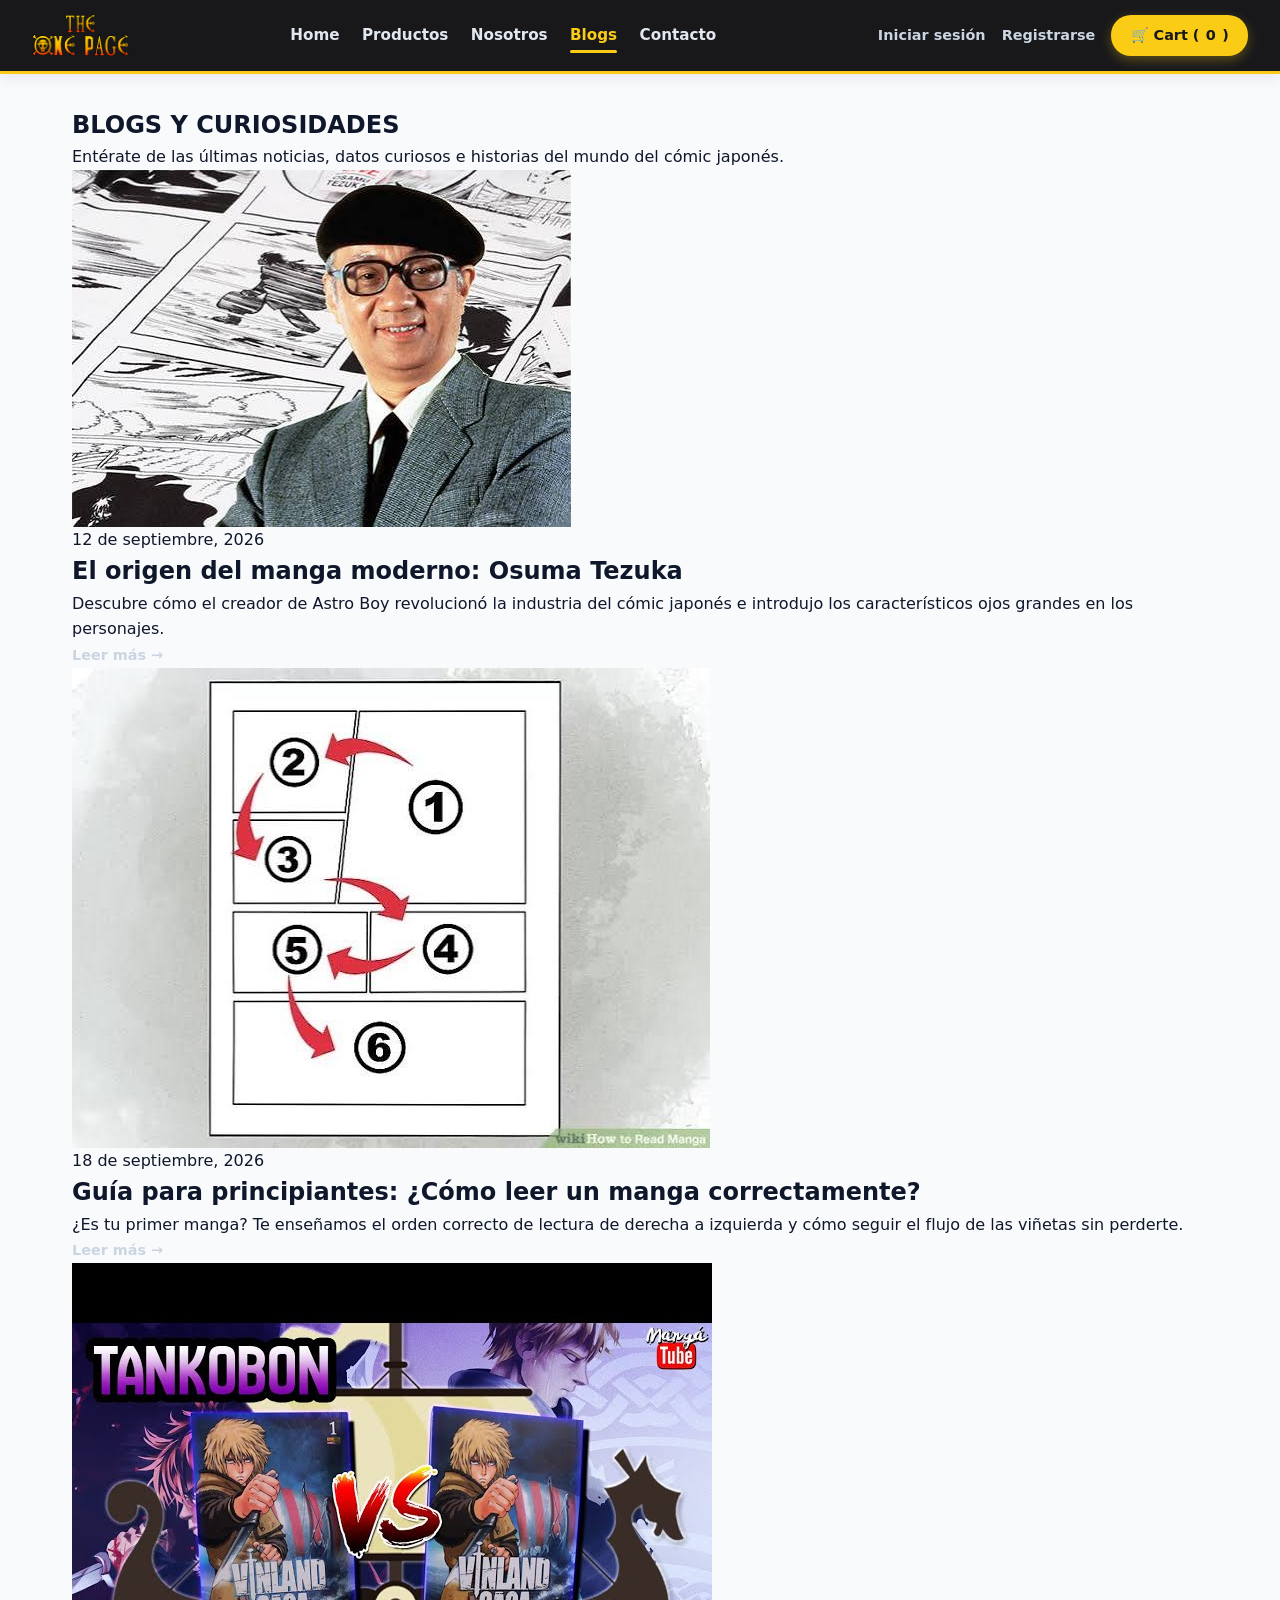
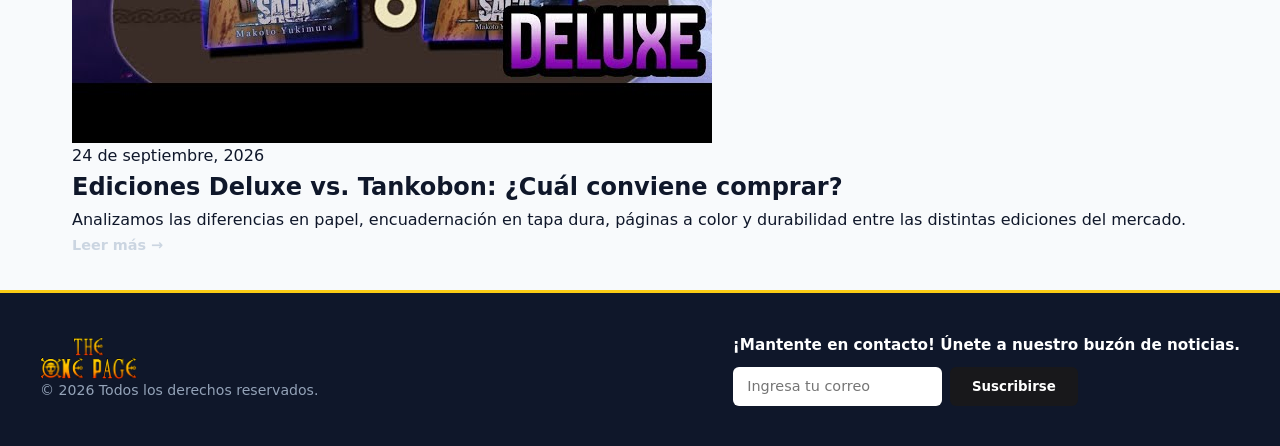
==== commit d0621d98: "imágenes del blog" ====
--- a/blogs.html
+++ b/blogs.html
@@ -51,7 +51,7 @@
 
                 <!-- artículo 1 -->
                 <article class="blog-card">
-                    <img src="https://via.placeholder.com/400x200?text=Osamu+Tezuka" alt="El Dios del Manga">
+                    <img src="img/osuma_tezuka.jpeg" alt="El Dios del Manga">
                     <div class="blog-card-body">
                         <span class="blog-date"> 12 de septiembre, 2026</span>
                         <h2>El origen del manga moderno: Osuma Tezuka</h2>
@@ -65,7 +65,7 @@
 
                 <!-- artículo 2 -->
                 <article class="blog-card">
-                    <img src="https://via.placeholder.com/400x200?text=Guia+de+Lectura" alt="Cómo leer manga">
+                    <img src="img/leer_manga.jpeg" alt="Cómo leer manga">
                     <div class="blog-card-body">
                         <span class="blog-date"> 18 de septiembre, 2026</span>
                         <h2>Guía para principiantes: ¿Cómo leer un manga correctamente?</h2>
@@ -79,7 +79,7 @@
 
                 <!-- artículo 3 -->
                 <article class="blog-card">
-                    <img src="https://via.placeholder.com/400x200?text=Ediciones+Deluxe" alt="Ediciones Deluxe vs Standard">
+                    <img src="img/deluxe_vs_takobon.jpg" alt="Ediciones Deluxe vs Standard">
                     <div class="blog-card-body">
                         <span class="blog-date"> 24 de septiembre, 2026</span>
                         <h2>Ediciones Deluxe vs. Tankobon: ¿Cuál conviene comprar?</h2>
